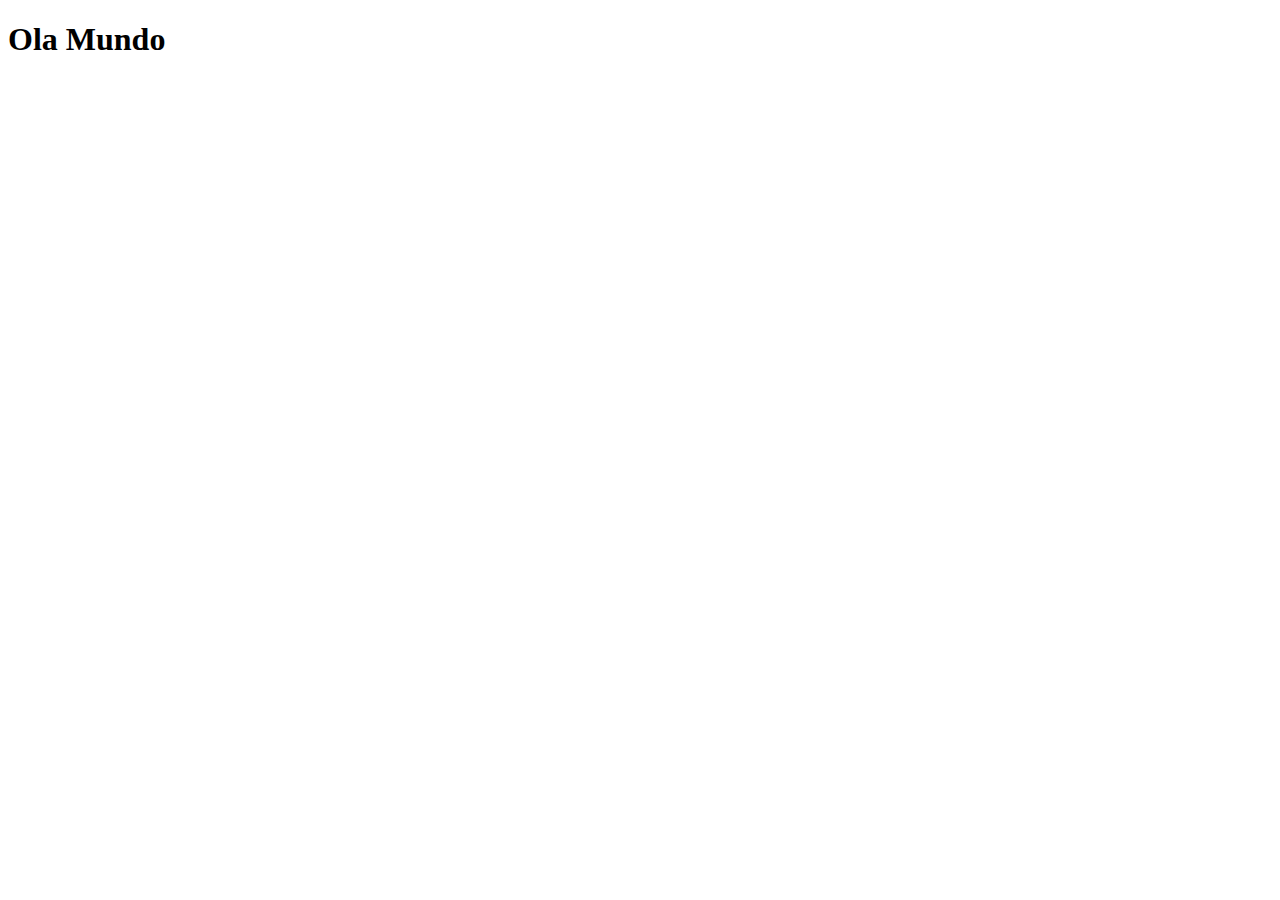
==== index.html @ aef1e49e "Criei a página principal" ====
<!DOCTYPE html>
<html lang="pt-br">
<head>
    <meta charset="UTF-8">
    <meta name="viewport" content="width=device-width, initial-scale=1.0">
    <link rel="shortcut icon" href="favicon.ico" type="image/x-icon">
    <title>Projeto Redes Socias</title>
</head>
<body>
    <h1>Ola Mundo</h1>
</body>
</html>
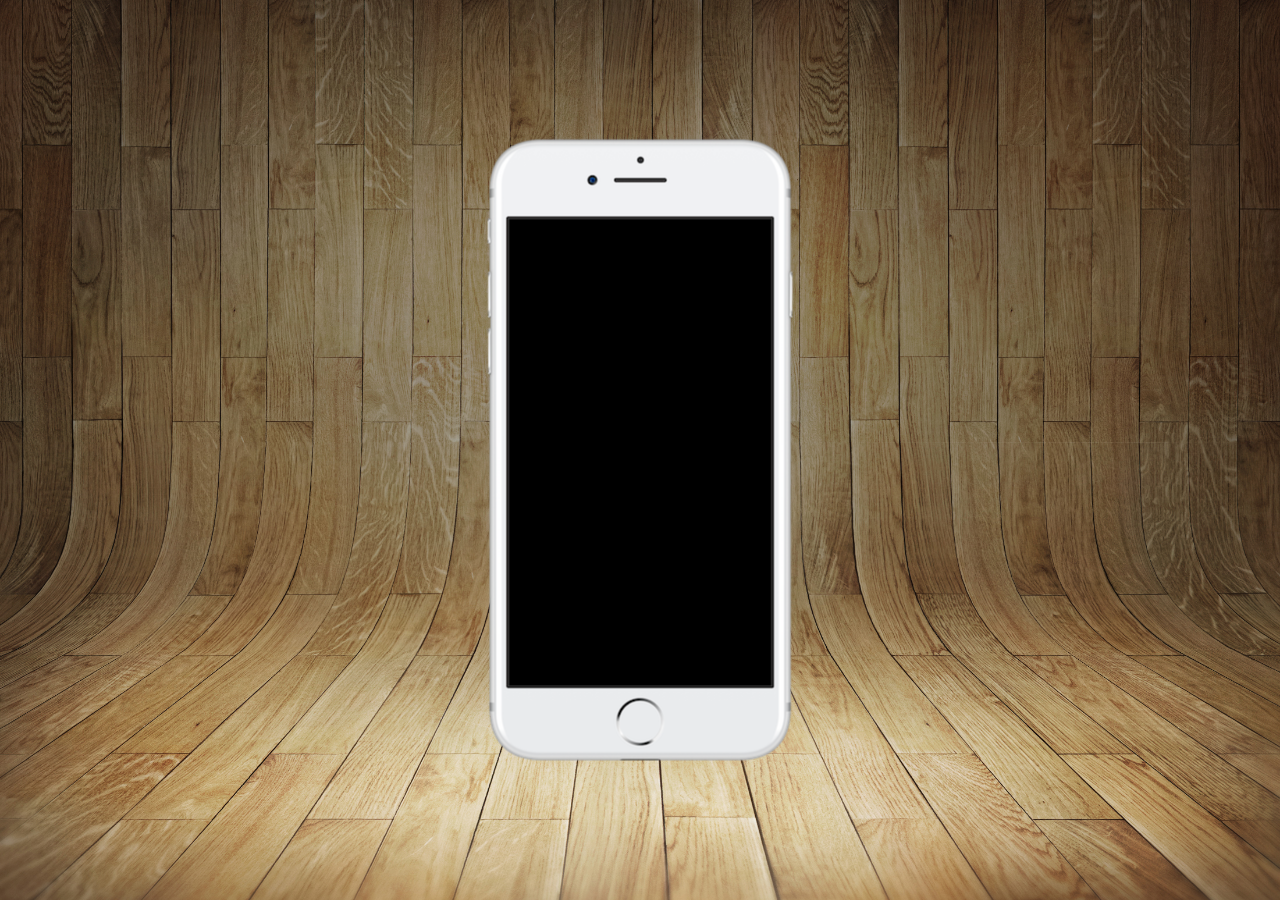
==== commit c5343e0e: "atualizando" ====
--- a/index.html
+++ b/index.html
@@ -5,8 +5,16 @@
     <meta name="viewport" content="width=device-width, initial-scale=1.0">
     <link rel="shortcut icon" href="favicon.ico" type="image/x-icon">
     <title>Projeto Redes Socias</title>
+    <link rel="stylesheet" href="estilos/style.css">
 </head>
 <body>
-    <h1>Ola Mundo</h1>
+    <main>
+        <section id="telefone">
+
+        </section>
+        <section id="redes sociais">
+
+        </section>
+    </main>
 </body>
 </html>--- a/estilos/style.css
+++ b/estilos/style.css
@@ -0,0 +1,35 @@
+@charset "UTF-8";
+
+*{
+    margin: 0px;
+    padding: 0px;
+    font-family: Arial, Helvetica, sans-serif;
+}
+
+html, body{
+    height: 100vh;
+    width: 100vw;
+    background: url(../imagens/fundo-madeira.jpg)
+    no-repeat top center;
+    background-size: cover;
+    background-attachment: fixed;
+}
+
+main{
+    height: 100vh;
+    position: relative;
+    
+}
+
+section#telefone{
+    position: absolute;
+    top: 50%;
+    left: 50%;
+    transform: translate(-50%, -50%);
+
+    height: 627px;
+    width: 311px;
+    background-color: blue;
+    background: url(../imagens/frame-iphone.png) no-repeat;
+
+}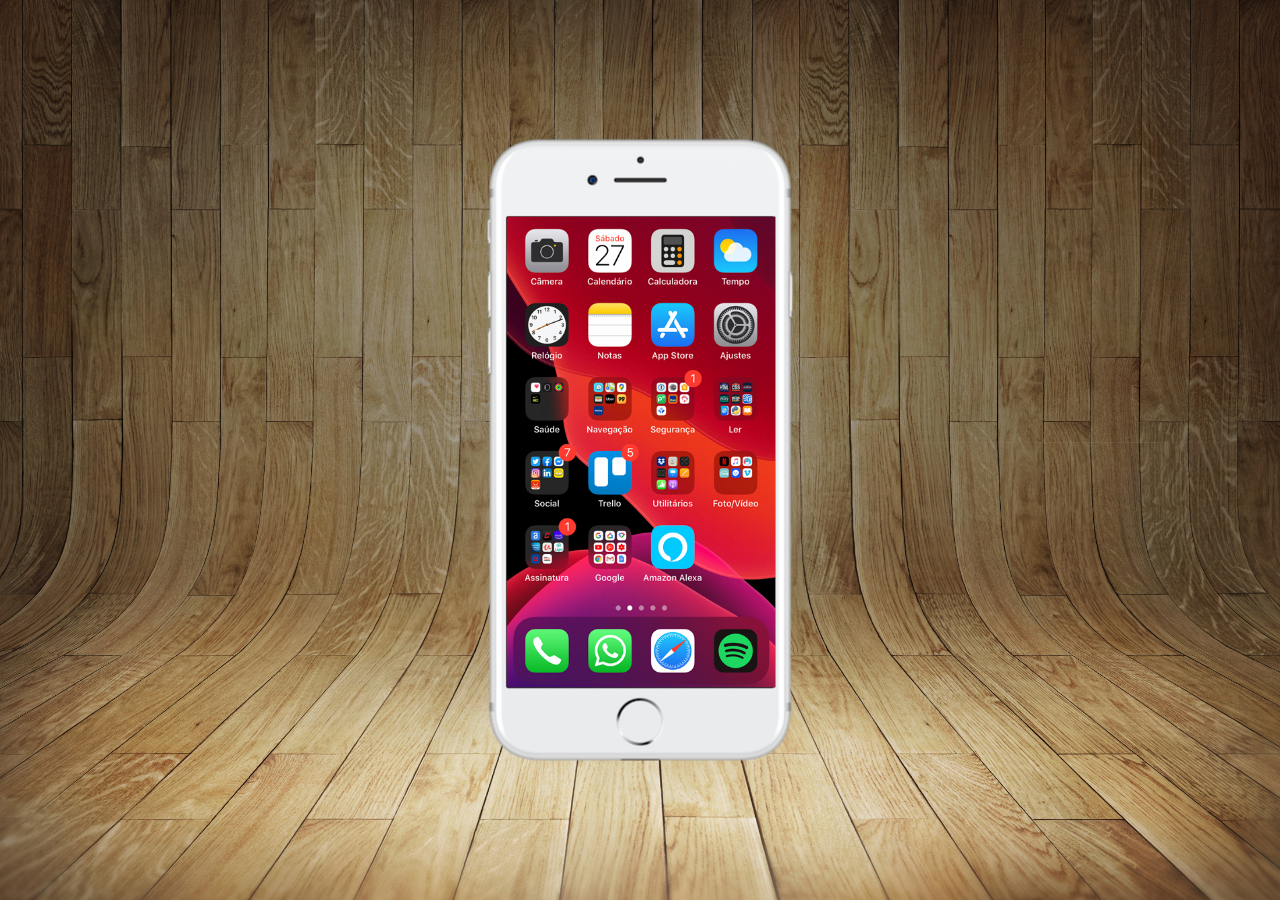
==== commit e09d5101: "criei a tela home" ====
--- a/index.html
+++ b/index.html
@@ -10,7 +10,7 @@
 <body>
     <main>
         <section id="telefone">
-
+            <iframe src="home.html" name="tela" id="tela" frameborder="0"></iframe>
         </section>
         <section id="redes sociais">
 
--- a/estilos/style.css
+++ b/estilos/style.css
@@ -32,4 +32,14 @@
     background-color: blue;
     background: url(../imagens/frame-iphone.png) no-repeat;
 
+
+
+}
+
+iframe#tela{
+    position: relative;
+    top: 80px;
+    left: 22px;
+    width: 269px;
+    height: 471px;
 }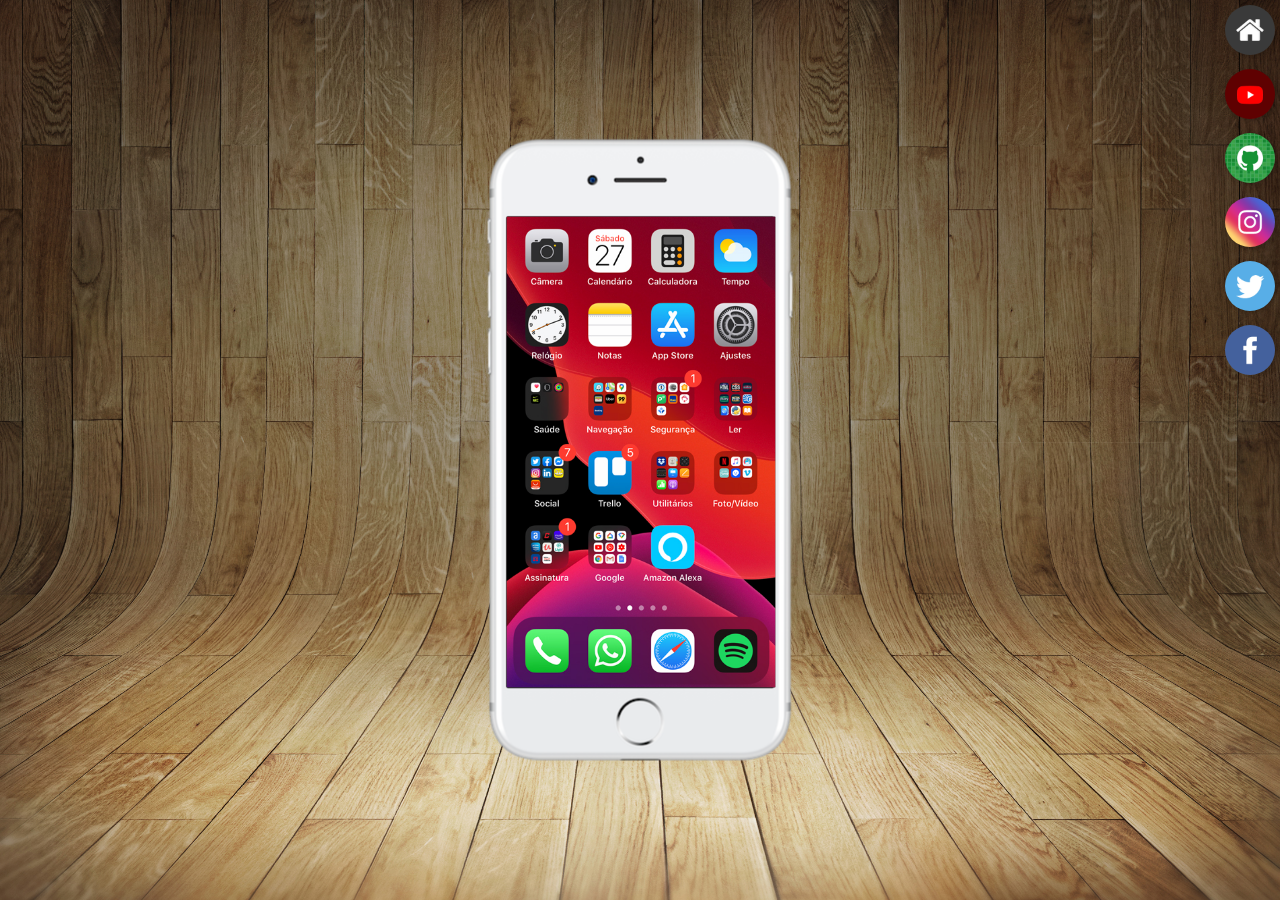
==== commit ba2fa2cc: "criei botoes na lateral" ====
--- a/index.html
+++ b/index.html
@@ -12,7 +12,14 @@
         <section id="telefone">
             <iframe src="home.html" name="tela" id="tela" frameborder="0"></iframe>
         </section>
-        <section id="redes sociais">
+        <section id="redessociais">
+            <a href="#" target="tela"><img src="imagens/logo-home.jpg" alt="home"></a><br>
+            <a href="#" target="tela"><img src="imagens/logo-youtube.jpg" alt=""><br>
+            <img src="imagens/logo-github.jpg" alt=""></a><br>
+            <a href="#" target="tela"><img src="imagens/logo-instagram.jpg" alt=""></a><br>
+            <a href="#" target="tela"><img src="imagens/logo-twitter.jpg" alt=""></a><br>
+            <a href="#" target="tela"><img src="imagens/logo-facebook.jpg" alt=""></a>
+            
 
         </section>
     </main>
--- a/estilos/style.css
+++ b/estilos/style.css
@@ -42,4 +42,28 @@
     left: 22px;
     width: 269px;
     height: 471px;
+}
+
+section#redessociais img:hover{
+    border: 2px solid rgba(255, 255, 255, 0.589);
+    transform: translate(-3px, -3px);
+    box-shadow: 5px 5px 10px rgba(0, 0, 0, 0.603);
+    transition: transform .5s;
+    
+}
+
+section#redessociais{
+    text-align: right;
+}
+
+section#redessociais img{
+    width: 50px;
+    height: 50px;
+    margin: 5px;
+    border-radius: 50%;
+    box-shadow: 2px 2px 5px rgba(0, 0, 0, 0.171);
+    box-sizing: border-box;
+
+
+
 }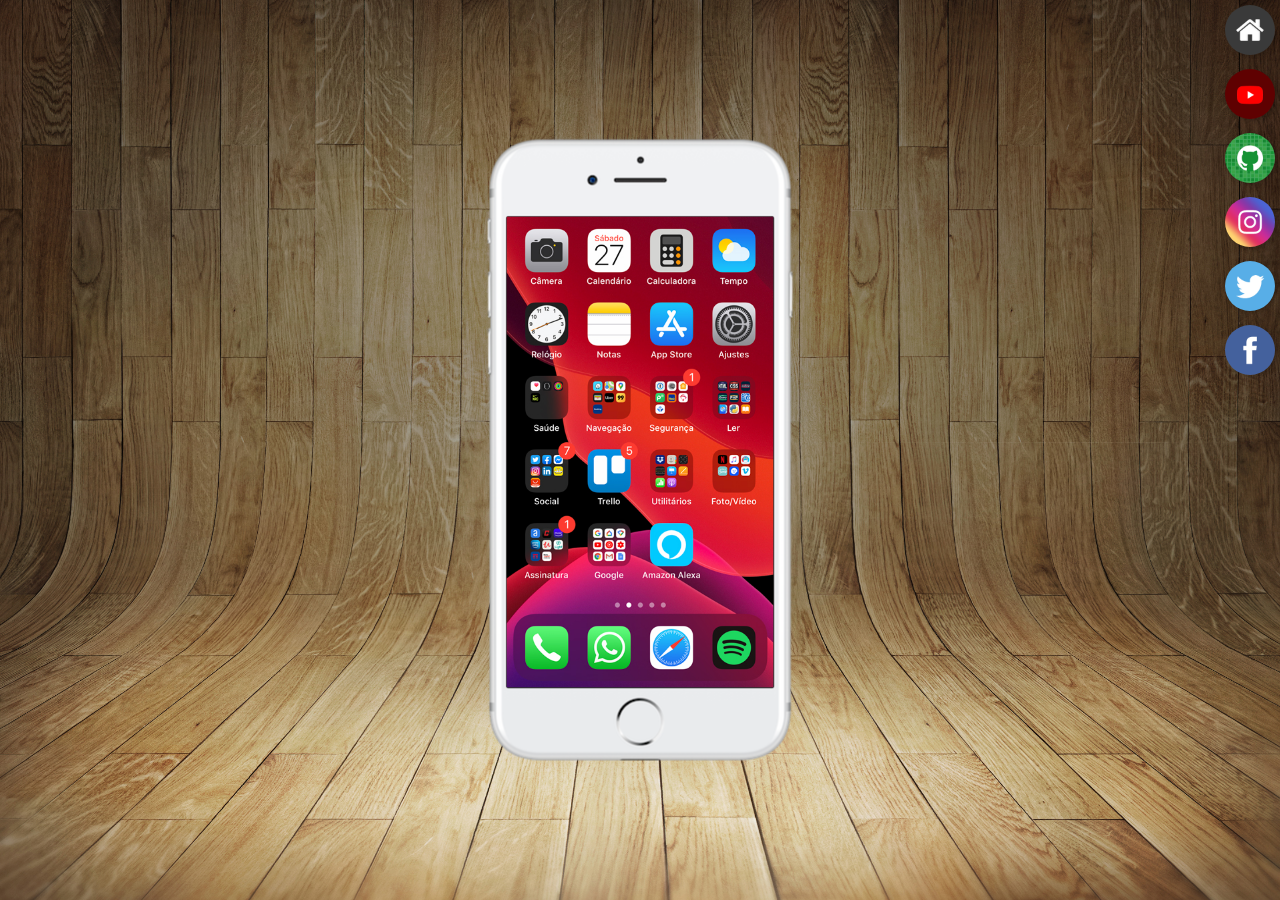
==== commit 029fc6ba: "." ====
--- a/index.html
+++ b/index.html
@@ -13,12 +13,14 @@
             <iframe src="home.html" name="tela" id="tela" frameborder="0"></iframe>
         </section>
         <section id="redessociais">
-            <a href="#" target="tela"><img src="imagens/logo-home.jpg" alt="home"></a><br>
-            <a href="#" target="tela"><img src="imagens/logo-youtube.jpg" alt=""><br>
-            <img src="imagens/logo-github.jpg" alt=""></a><br>
-            <a href="#" target="tela"><img src="imagens/logo-instagram.jpg" alt=""></a><br>
-            <a href="#" target="tela"><img src="imagens/logo-twitter.jpg" alt=""></a><br>
-            <a href="#" target="tela"><img src="imagens/logo-facebook.jpg" alt=""></a>
+            <a href="home.html" target="tela"><img src="imagens/logo-home.jpg" alt="home"></a><br>
+
+            <a href="youtube.html" target="tela"><img src="imagens/logo-youtube.jpg" alt=""></a><br>
+
+            <a href="github.html" target="tela"><img src="imagens/logo-github.jpg" alt=""></a><br>
+            <a href="instagram.html" target="tela"><img src="imagens/logo-instagram.jpg" alt=""></a><br>
+            <a href="twitter.html" target="tela"><img src="imagens/logo-twitter.jpg" alt=""></a><br>
+            <a href="facebook.html" target="tela"><img src="imagens/logo-facebook.jpg" alt=""></a>
             
 
         </section>
--- a/estilos/style.css
+++ b/estilos/style.css
@@ -40,7 +40,7 @@
     position: relative;
     top: 80px;
     left: 22px;
-    width: 269px;
+    width: 267px;
     height: 471px;
 }
 
